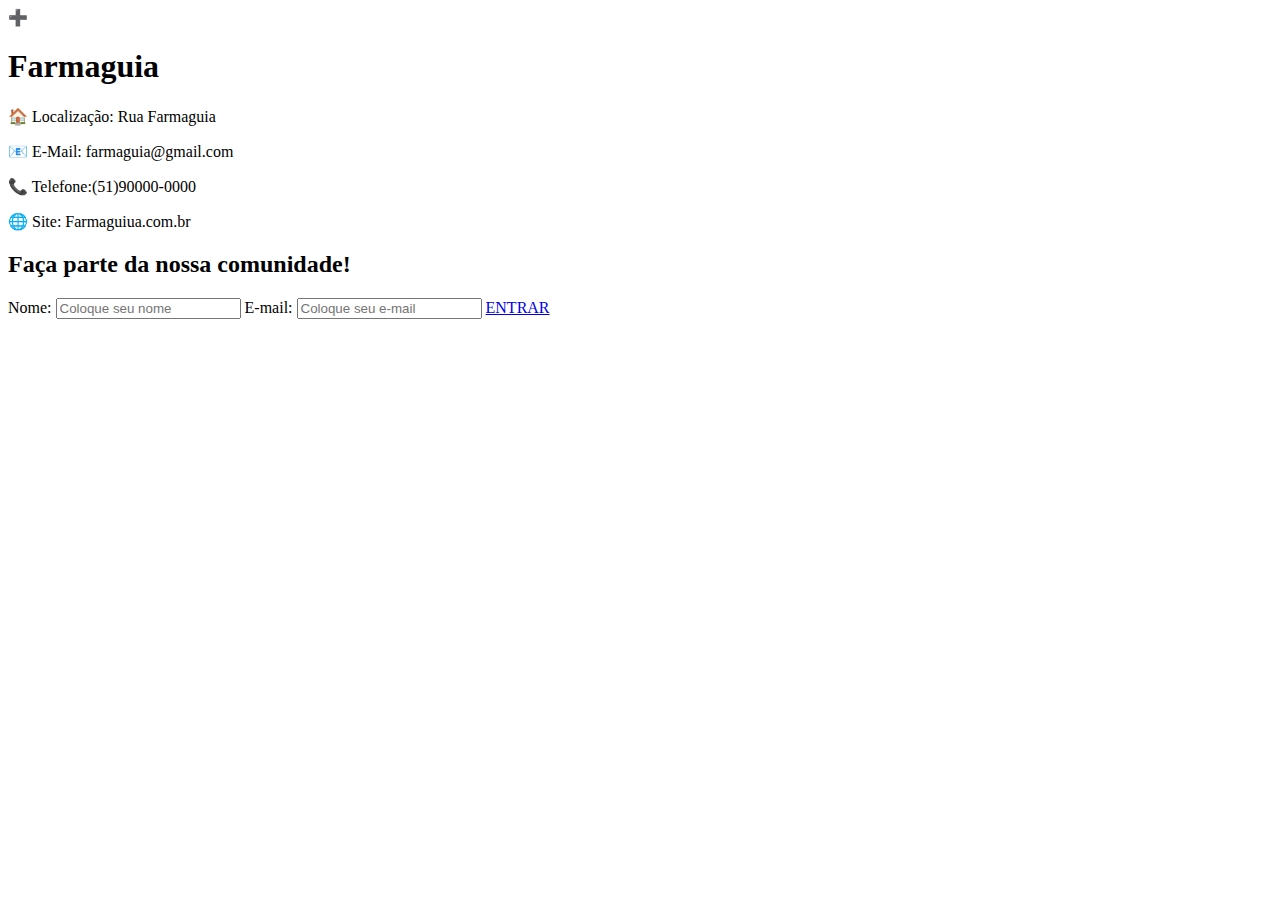
==== index.html @ da2ed59f "first commit" ====
<!DOCTYPE html>
<html lang="pt-br">
    <head>
        <meta charset="UTF-8">
        <meta name="viewport" content="width=device-width, initial-scale=1.0">
        <title>Farmaguia Login</title>
        <link rel="stylesheet" href="style.css">
        <link rel="shortcut icon" href="img/farmacia.png" type="image/x-icon">
    </head>
    <body>
        <div class="container">
            <div class="left-section">
                <div class="logo">
                    <div class="icon">➕</div>
                    <h1 class="h1">Farmaguia</h1>
                </div>
                <div class="contact-info">
                    <p><span>🏠</span> Localização: Rua Farmaguia</p>
                    <p><span>📧</span> E-Mail: farmaguia@gmail.com</p>
                    <p><span>📞</span> Telefone:(51)90000-0000</p>
                    <p><span>🌐</span> Site: Farmaguiua.com.br</p>
                </div>
            </div>
            <div class="login-section">
                <h2>Faça parte da nossa comunidade!</h2>
                <form action="usuario-controller" method="post" class="validar" novalidate>
                    <input type="hidden" name="pagina" value="login">
                    <label for="email">Nome:</label>
                    <input type="email" id="email" placeholder="Coloque seu nome">
                    <label for="password">E-mail:</label>
                    <input type="password" id="password" placeholder="Coloque seu e-mail">
                    <a href="principal.html">ENTRAR</a>                
                </form>
            </div>
        </div>
        <script src="js/bootstrap.min.js"></script>
        <script src="js/init-validation.js"></script>
    </body>
</html>
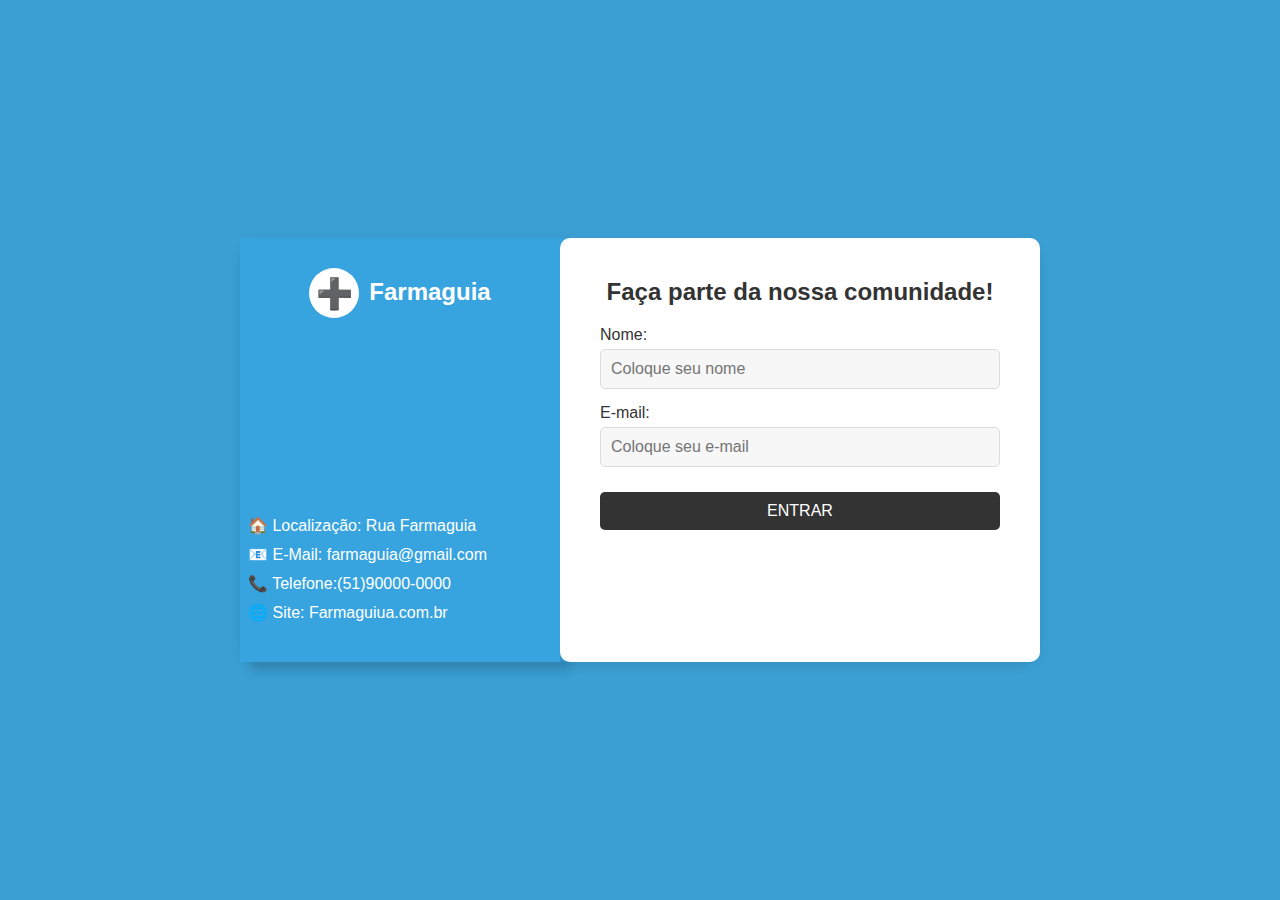
==== commit e1cb313f: "Update index.html" ====
--- a/index.html
+++ b/index.html
@@ -4,7 +4,7 @@
         <meta charset="UTF-8">
         <meta name="viewport" content="width=device-width, initial-scale=1.0">
         <title>Farmaguia Login</title>
-        <link rel="stylesheet" href="style.css">
+        <link rel="stylesheet" href="css/style.css">
         <link rel="shortcut icon" href="img/farmacia.png" type="image/x-icon">
     </head>
     <body>
@@ -36,4 +36,4 @@
         <script src="js/bootstrap.min.js"></script>
         <script src="js/init-validation.js"></script>
     </body>
-</html>+</html>
--- a/css/style.css
+++ b/css/style.css
@@ -0,0 +1,120 @@
+* {
+    margin: 0;
+    padding: 0;
+    box-sizing: border-box;
+    font-family: Arial, sans-serif;
+}
+
+body {
+    background-color: #3b9fd4;
+    display: flex;
+    justify-content: center;
+    align-items: center;
+    height: 100vh;
+}
+
+.container {
+    display: flex;
+    background-color: #38a4df;
+    width: 800px;
+    border-radius: 20px 20px 20px 20px;
+    box-shadow: 0px 4px 12px rgba(0, 0, 0, 0.1);
+}
+
+.left-section {
+    background-color: #38a4df;
+    padding: 40px;
+    color: #fff;
+    width: 40%;
+    display: flex;
+    flex-direction: column;
+    align-items: center;
+    justify-content: center;
+    box-shadow: 10px 10px 10px rgba(0, 0, 0, 0.1);
+}
+
+.logo {
+    display: flex;
+    align-items: flex-start;
+    gap: 10px;
+
+}
+
+.logo .icon {
+    background-color: #ffffff;
+    color: #00eeff;
+    font-size: 30px;
+    border-radius: 50%;
+    width: 50px;
+    height: 50px;
+    display: flex;
+    align-items: center;
+    justify-content: center;
+    margin-top: -10px;
+
+}
+
+
+.h1 {
+    font-size: 24px;
+    font-weight: bold;
+    color: #ffffff;
+    padding-bottom: 200px;
+}
+
+.contact-info p {
+    font-size: 16px;
+    margin-top: 10px;
+    margin-left: -65px;
+}
+
+.login-section {
+    background-color: #fff;
+    padding: 40px;
+    width: 60%;
+    border-radius: 10px;
+}
+
+.login-section h2 {
+    font-size: 24px;
+    color: #333;
+    text-align: center;
+    margin-bottom: 20px;
+}
+
+form {
+    display: flex;
+    flex-direction: column;
+}
+
+label {
+    font-size: 16px;
+    margin-bottom: 5px;
+    color: #333;
+}
+
+input[type="text"],
+input[type="email"],
+input[type="password"] {
+    padding: 10px;
+    margin-bottom: 15px;
+    border: 1px solid #ddd;
+    border-radius: 5px;
+    font-size: 16px;
+    background-color: #f7f7f7;
+}
+
+a {
+    background-color: #333;
+    color: #fff;
+    padding: 10px;
+    font-size: 16px;
+    border: none;
+    border-radius: 5px;
+    cursor: pointer;
+    margin-top: 10px;
+    align-items: center;
+    display: flex;
+    justify-content: center;
+    text-decoration: none;
+}